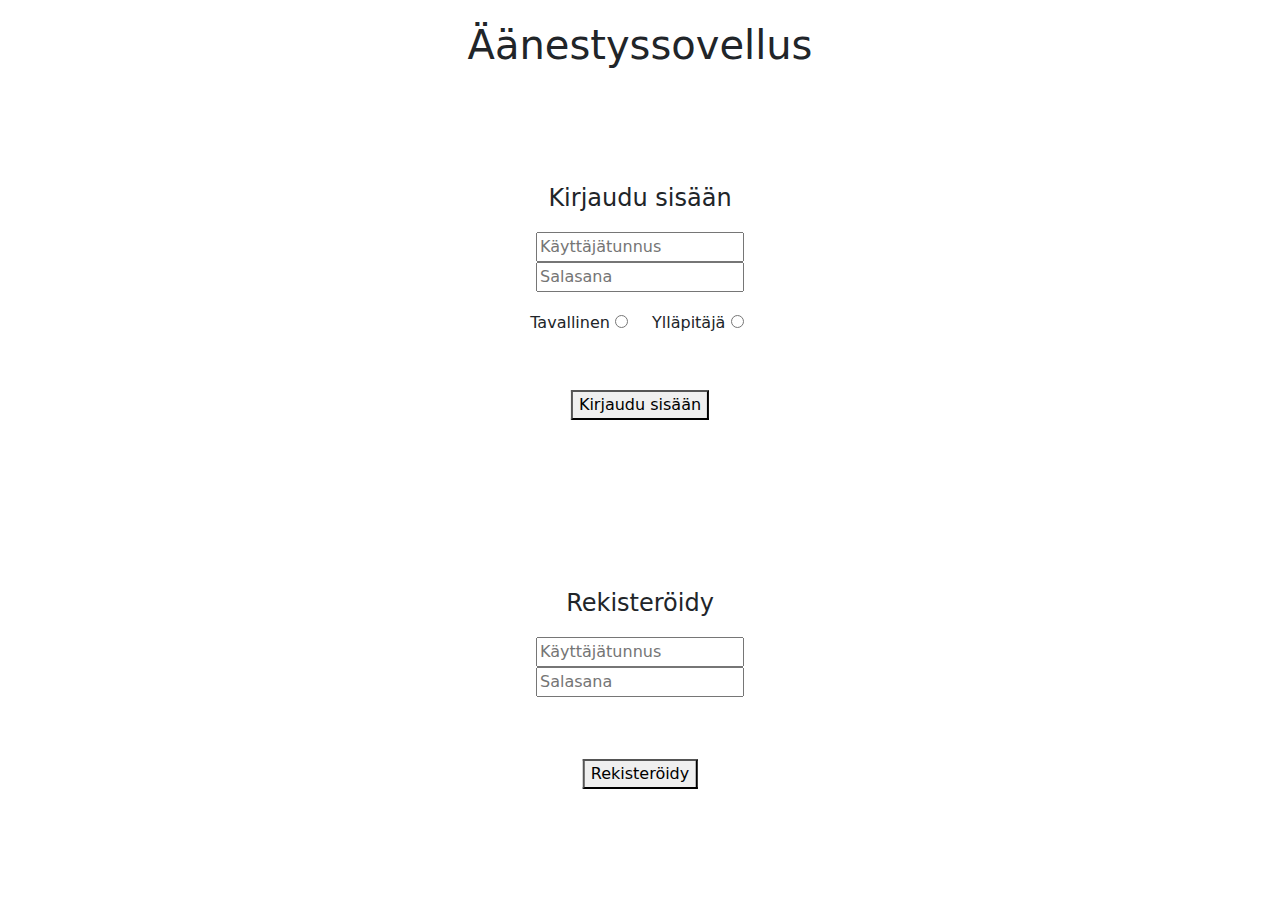
==== index.html @ a1fb9c66 "initial commit" ====
<!DOCTYPE html>

<html lang="fi">
    <head>
        <meta charset="UTF-8">
        <meta name="viewport" content="width=device-width, initial-scale=1.0">
        <title>Äänestyssovellus</title>
        <link rel="stylesheet" href="styles.css">
        <!--bootstrap CDN-->
        <link href="https://cdn.jsdelivr.net/npm/bootstrap@5.3.3/dist/css/bootstrap.min.css" rel="stylesheet" integrity="sha384-QWTKZyjpPEjISv5WaRU9OFeRpok6YctnYmDr5pNlyT2bRjXh0JMhjY6hW+ALEwIH" crossorigin="anonymous">
    </head>
    <body>
        <div class="container">
            <h1 class="header">Äänestyssovellus</h1>
            <div class="log-in-container">
                <div class="log-in-text text-center">
                    <p>Kirjaudu sisään</p>
                </div>
                <div class="row">
                    <div class="col text-center">
                        <input type="text" placeholder="Käyttäjätunnus" id="log-in-account-name">
                    </div>
                    <div class="col text-center">
                        <input type="text" placeholder="Salasana" id="log-in-password">
                    </div>
                </div>
                <div class="row account-type">
                    <div class="col text-end">
                        <label for="basic">Tavallinen</label>
                        <input id="basic" type="radio" name="account-type">
                    </div>
                    <div class="col text-start">
                        <label for="admin">Ylläpitäjä</label>
                        <input id="admin" type="radio" name="account-type">
                    </div>
                </div>
            </div>
            <button class="log-in-button" onclick="logIn()">Kirjaudu sisään</button>
            <p class="error-message-log-in" id="error-message-log-in"></p>
            <p class="success-message-log-in" id="success-message-log-in"></p>
            <div class="register-container">
                <div class="register-text text-center">
                    <p>Rekisteröidy</p>
                </div>
                <div class="row">
                    <div class="col text-center">
                        <input type="text" placeholder="Käyttäjätunnus" id="register-account-name">
                    </div>
                    <div class="col text-center">
                        <input type="text" placeholder="Salasana" id="register-password">
                    </div>
                </div>
            </div>
            <button class="register-button" onclick="register()">Rekisteröidy</button>
            <p class="error-message-register" id="error-message-register"></p>
            <p class="success-message-register" id="success-message-register"></p>
        </div>
        <script src="https://cdn.jsdelivr.net/npm/bootstrap@5.3.3/dist/js/bootstrap.bundle.min.js" integrity="sha384-YvpcrYf0tY3lHB60NNkmXc5s9fDVZLESaAA55NDzOxhy9GkcIdslK1eN7N6jIeHz" crossorigin="anonymous"></script>
        <script src="index.js"></script>
    </body>
</html>
---- styles.css ----
body {
    background-color: grey;
}

.header {
    position: absolute;
    top: 5%;
    left: 50%;
    -ms-transform: translate(-50%, -50%);
    transform: translate(-50%, -50%);
}

.log-in-container {
    position: absolute;
    top: 35%;
    left: 50%;
    -ms-transform: translate(-50%, -50%);
    transform: translate(-50%, -50%);
    width: 30%;
    height: 30%;
}

.log-in-text {
    font-size: 150%;
}

.account-type {
    padding-top: 5%;
}

.register-container {
    position: absolute;
    top: 80%;
    left: 50%;
    -ms-transform: translate(-50%, -50%);
    transform: translate(-50%, -50%);
    width: 30%;
    height: 30%;
}

.register-text {
    font-size: 150%;
}

@media screen and (max-width: 527px) {
    input[type=text] {
        width: 125px;
    }
}

.log-in-button {
    position: absolute;
    top: 45%;
    left: 50%;
    -ms-transfrom: translate(-50%, -50%);
    transform: translate(-50%, -50%);
}

.register-button {
    position: absolute;
    top: 86%;
    left: 50%;
    -ms-transfrom: translate(-50%, -50%);
    transform: translate(-50%, -50%);
}

@media screen and (max-width: 527px) {
    .log-in-button {
        top: 55%;
    }
}

.error-message-log-in {
    position: absolute;
    color: red;
    top: 52%;
    left: 50%;
    -ms-transfrom: translate(-50%, -50%);
    transform: translate(-50%, -50%);
}

@media screen and (max-width: 527px) {
    .error-message-log-in {
        top: 61%;
    }
}

.success-message-log-in {
    position: absolute;
    color: rgb(0, 190, 0);
    top: 52%;
    left: 50%;
    -ms-transfrom: translate(-50%, -50%);
    transform: translate(-50%, -50%);
}

@media screen and (max-width: 527px) {
    .success-message-log-in {
        top: 61%;
    }
}

.error-message-register {
    position: absolute;
    color: red;
    top: 92%;
    left: 50%;
    -ms-transfrom: translate(-50%, -50%);
    transform: translate(-50%, -50%);
}

.success-message-register {
    position: absolute;
    color: rgb(0, 190, 0);
    top: 92%;
    left: 50%;
    -ms-transfrom: translate(-50%, -50%);
    transform: translate(-50%, -50%);
}
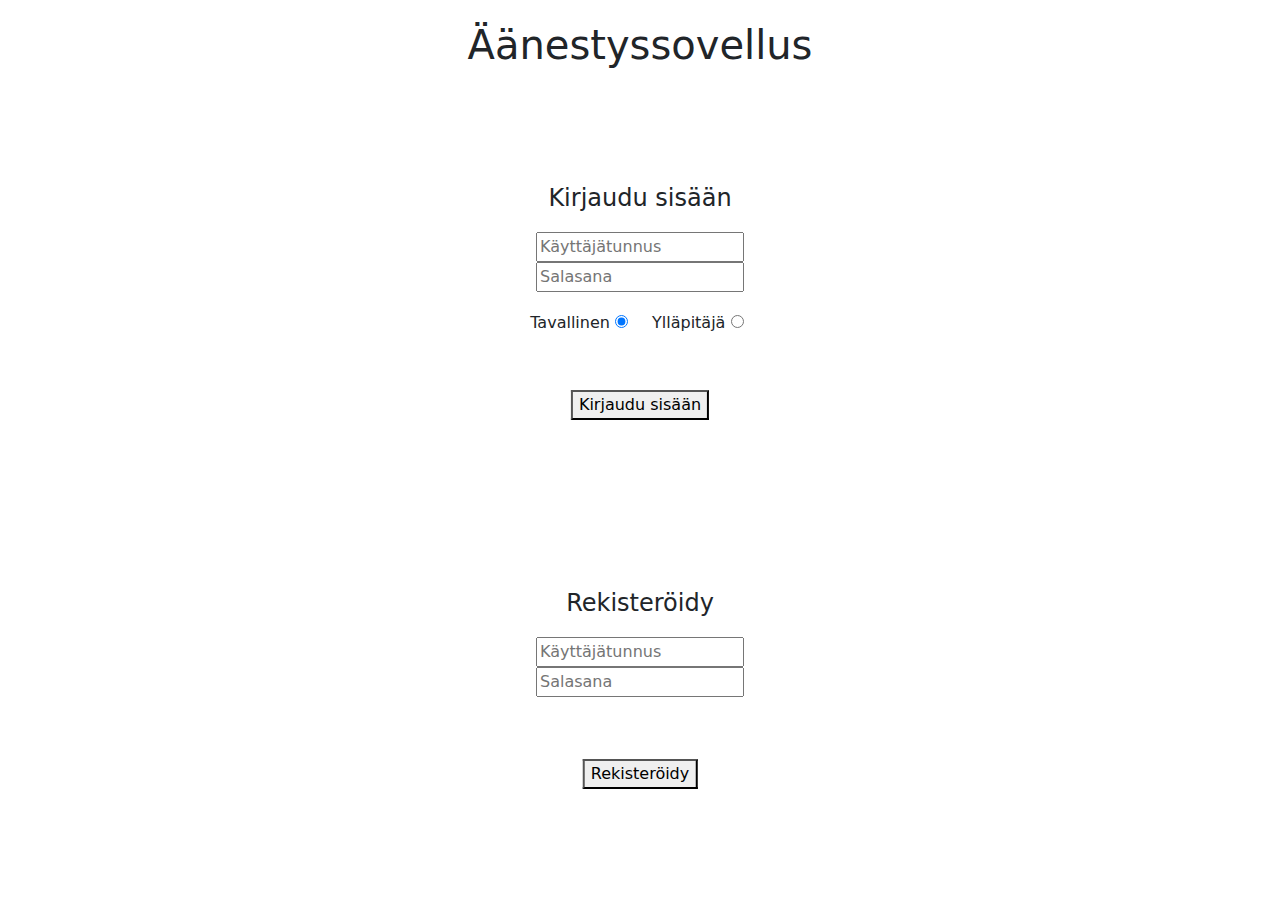
==== commit 04da2cb2: "added functionality of logging in" ====
--- a/index.html
+++ b/index.html
@@ -27,11 +27,11 @@
                 <div class="row account-type">
                     <div class="col text-end">
                         <label for="basic">Tavallinen</label>
-                        <input id="basic" type="radio" name="account-type">
+                        <input id="basic" type="radio" name="account-type" value="basic" checked>
                     </div>
                     <div class="col text-start">
                         <label for="admin">Ylläpitäjä</label>
-                        <input id="admin" type="radio" name="account-type">
+                        <input id="admin" type="radio" name="account-type" value="admin">
                     </div>
                 </div>
             </div>
